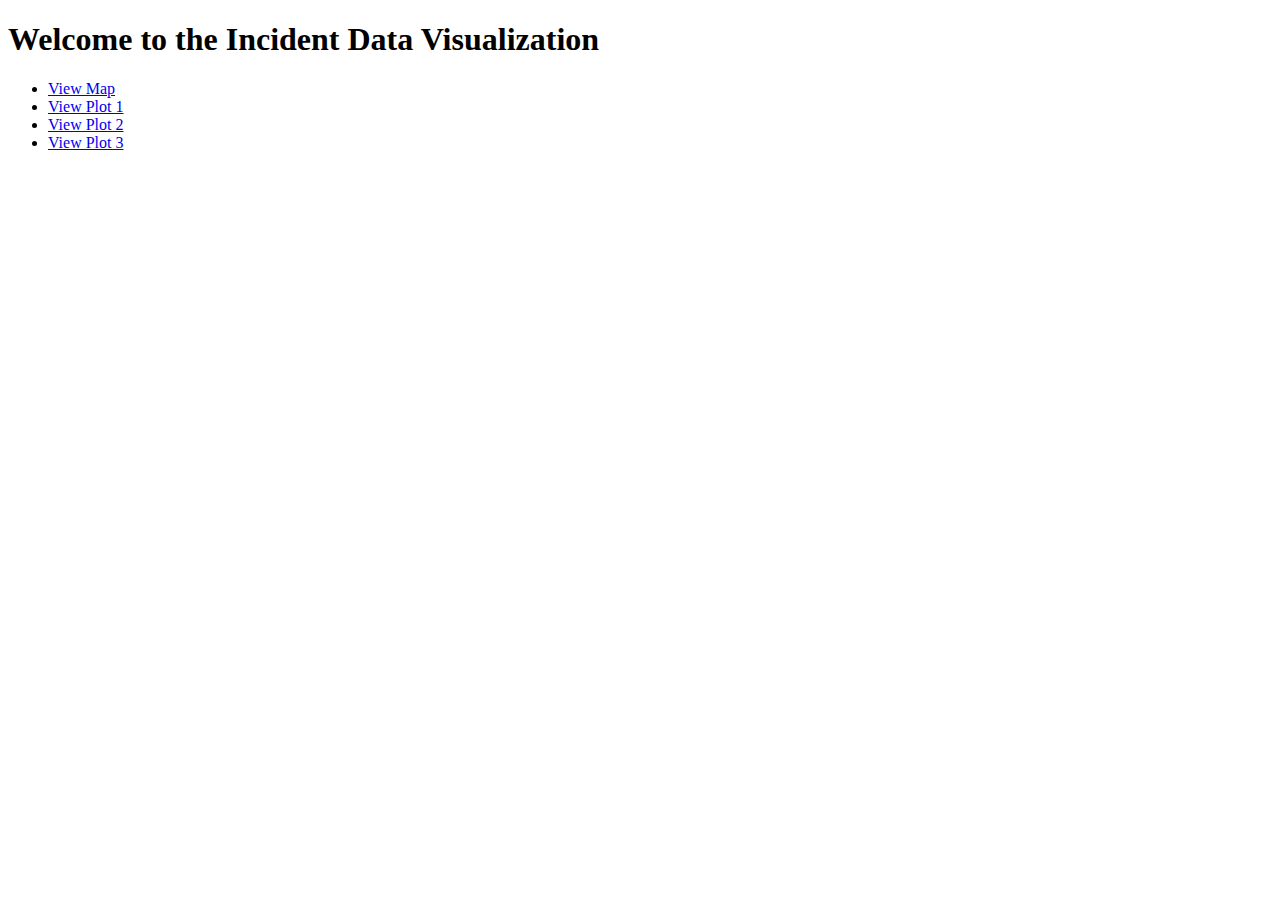
==== App/templates/index.html @ 7949c20d "Added some code and files" ====
<!DOCTYPE html>
<html>
<head>
    <title>Main Page</title>
</head>
<body>
    <h1>Welcome to the Incident Data Visualization</h1>
    <ul>
        <li><a href="/map">View Map</a></li>
        <li><a href="/plot1">View Plot 1</a></li>
        <li><a href="/plot2">View Plot 2</a></li>
        <li><a href="/plot3">View Plot 3</a></li>
    </ul>
</body>
</html>
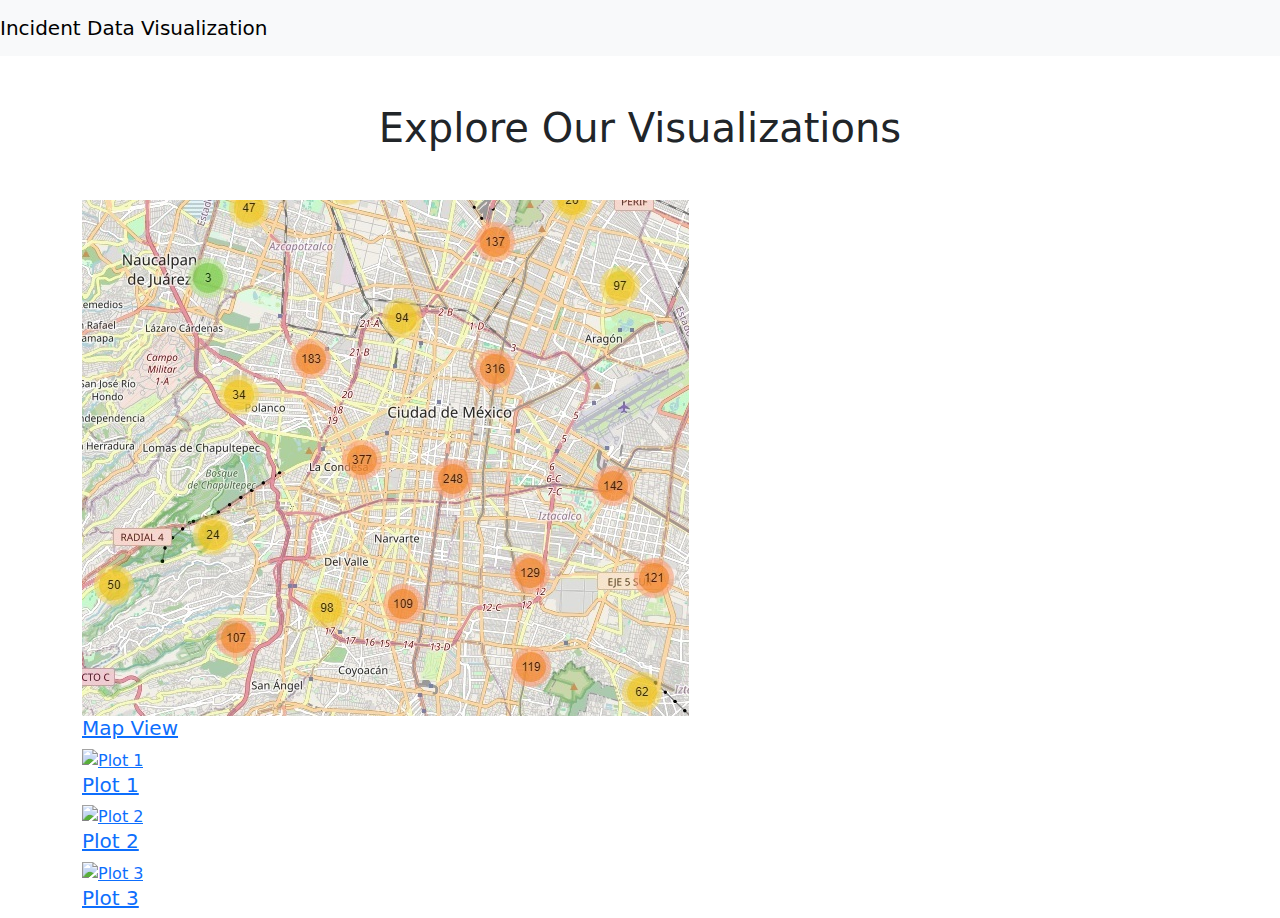
==== commit be9baca9: "New files" ====
--- a/App/templates/index.html
+++ b/App/templates/index.html
@@ -1,15 +1,47 @@
 <!DOCTYPE html>
-<html>
+<html lang="en">
 <head>
-    <title>Main Page</title>
+    <meta charset="utf-8">
+    <meta name="viewport" content="width=device-width, initial-scale=1">
+    <title>Incident Data Visualization</title>
+    <link href="https://cdn.jsdelivr.net/npm/bootstrap@5.3.3/dist/css/bootstrap.min.css" rel="stylesheet" integrity="sha384-QWTKZyjpPEjISv5WaRU9OFeRpok6YctnYmDr5pNlyT2bRjXh0JMhjY6hW+ALEwIH" crossorigin="anonymous">
+    <link rel="stylesheet" href="/static/css/index.css">
 </head>
 <body>
-    <h1>Welcome to the Incident Data Visualization</h1>
-    <ul>
-        <li><a href="/map">View Map</a></li>
-        <li><a href="/plot1">View Plot 1</a></li>
-        <li><a href="/plot2">View Plot 2</a></li>
-        <li><a href="/plot3">View Plot 3</a></li>
-    </ul>
+    <nav class="navbar navbar-expand-lg navbar-light bg-light">
+        <a class="navbar-brand" href="#">Incident Data Visualization</a>
+    </nav>
+
+    <div class="container mt-5">
+        <h1 class="text-center mb-5">Explore Our Visualizations</h1>
+        <div class="gallery">
+            <div class="gallery-item col-md-3">
+                <a href="/map">
+                    <img src="../static/img/map_img.jpg" alt="Map">
+                    <h5>Map View</h5>
+                </a>
+            </div>
+            <div class="gallery-item col-md-3">
+                <a href="/plot1">
+                    <img src="https://via.placeholder.com/300x200?text=Plot+1" alt="Plot 1">
+                    <h5>Plot 1</h5>
+                </a>
+            </div>
+            <div class="gallery-item col-md-3">
+                <a href="/plot2">
+                    <img src="https://via.placeholder.com/300x200?text=Plot+2" alt="Plot 2">
+                    <h5>Plot 2</h5>
+                </a>
+            </div>
+            <div class="gallery-item col-md-3">
+                <a href="/plot3">
+                    <img src="https://via.placeholder.com/300x200?text=Plot+3" alt="Plot 3">
+                    <h5>Plot 3</h5>
+                </a>
+            </div>
+        </div>
+    </div>
+
+    <script src="https://cdn.jsdelivr.net/npm/bootstrap@5.3.3/dist/js/bootstrap.bundle.min.js" integrity="sha384-YvpcrYf0tY3lHB60NNkmXc5s9fDVZLESaAA55NDzOxhy9GkcIdslK1eN7N6jIeHz" crossorigin="anonymous"></script>
 </body>
 </html>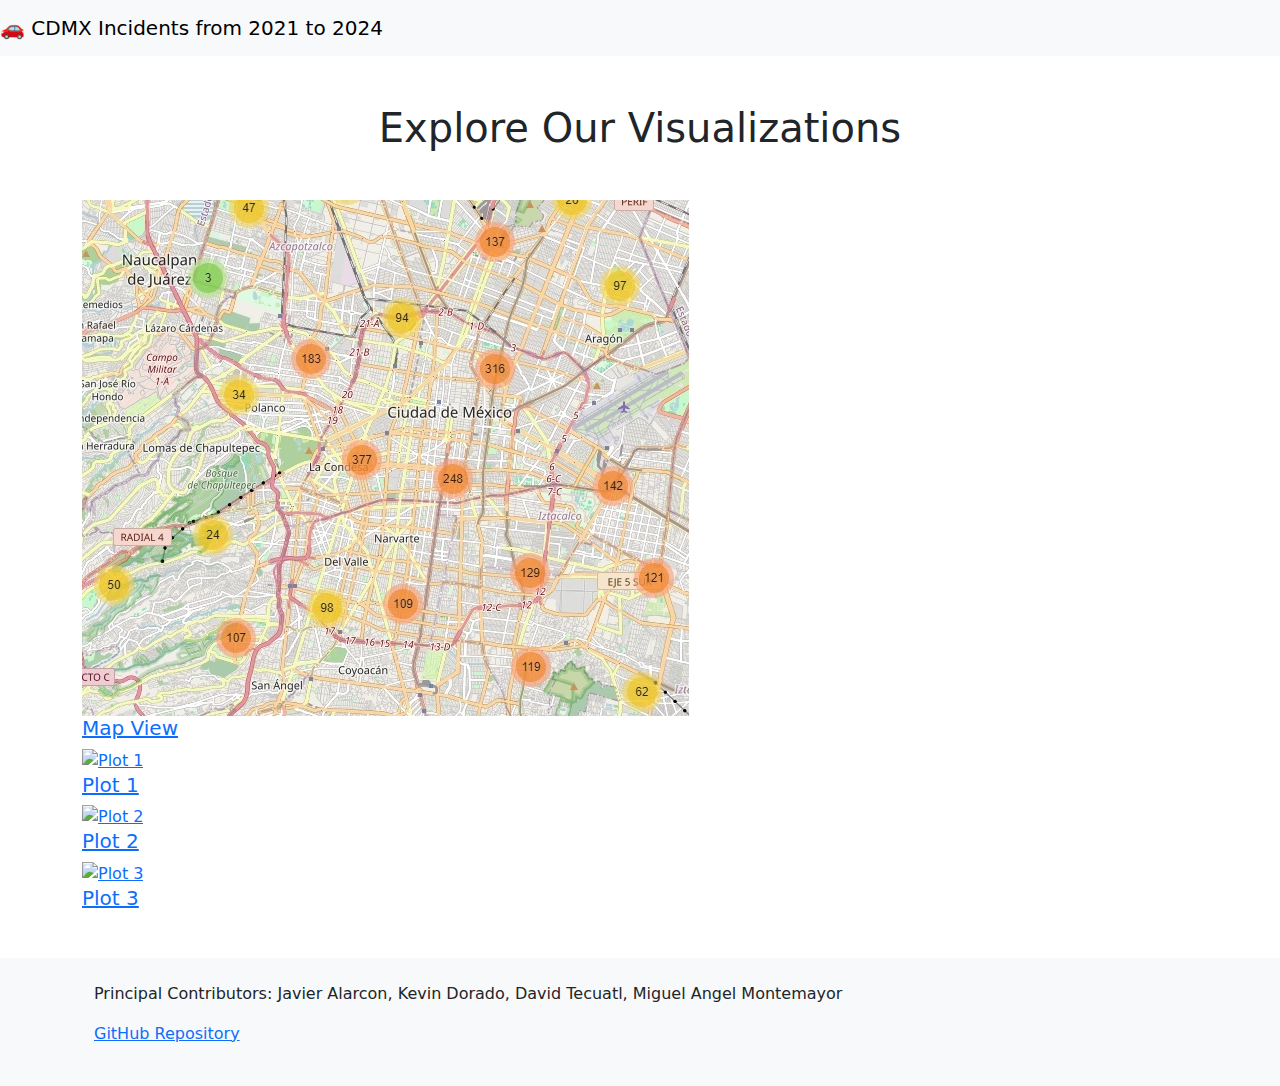
==== commit 004e0f8a: "added some icon and footer" ====
--- a/App/templates/index.html
+++ b/App/templates/index.html
@@ -6,10 +6,11 @@
     <title>Incident Data Visualization</title>
     <link href="https://cdn.jsdelivr.net/npm/bootstrap@5.3.3/dist/css/bootstrap.min.css" rel="stylesheet" integrity="sha384-QWTKZyjpPEjISv5WaRU9OFeRpok6YctnYmDr5pNlyT2bRjXh0JMhjY6hW+ALEwIH" crossorigin="anonymous">
     <link rel="stylesheet" href="/static/css/index.css">
+    <link rel="icon" href="/static/img/car.png" type="image/png">
 </head>
 <body>
     <nav class="navbar navbar-expand-lg navbar-light bg-light">
-        <a class="navbar-brand" href="#">Incident Data Visualization</a>
+        <a class="navbar-brand" href="/">🚗 CDMX Incidents from 2021 to 2024</a>
     </nav>
 
     <div class="container mt-5">
@@ -42,6 +43,13 @@
         </div>
     </div>
 
+    <footer class="bg-light text-center text-lg-start mt-5">
+        <div class="container p-4">
+            <p>Principal Contributors: Javier Alarcon, Kevin Dorado, David Tecuatl, Miguel Angel Montemayor</p>
+            <p><a href="https://github.com/chibigonor/Project-3-incidentes-viales-cdmx-22a24" target="_blank">GitHub Repository</a></p>
+        </div>
+    </footer>
+
     <script src="https://cdn.jsdelivr.net/npm/bootstrap@5.3.3/dist/js/bootstrap.bundle.min.js" integrity="sha384-YvpcrYf0tY3lHB60NNkmXc5s9fDVZLESaAA55NDzOxhy9GkcIdslK1eN7N6jIeHz" crossorigin="anonymous"></script>
 </body>
 </html>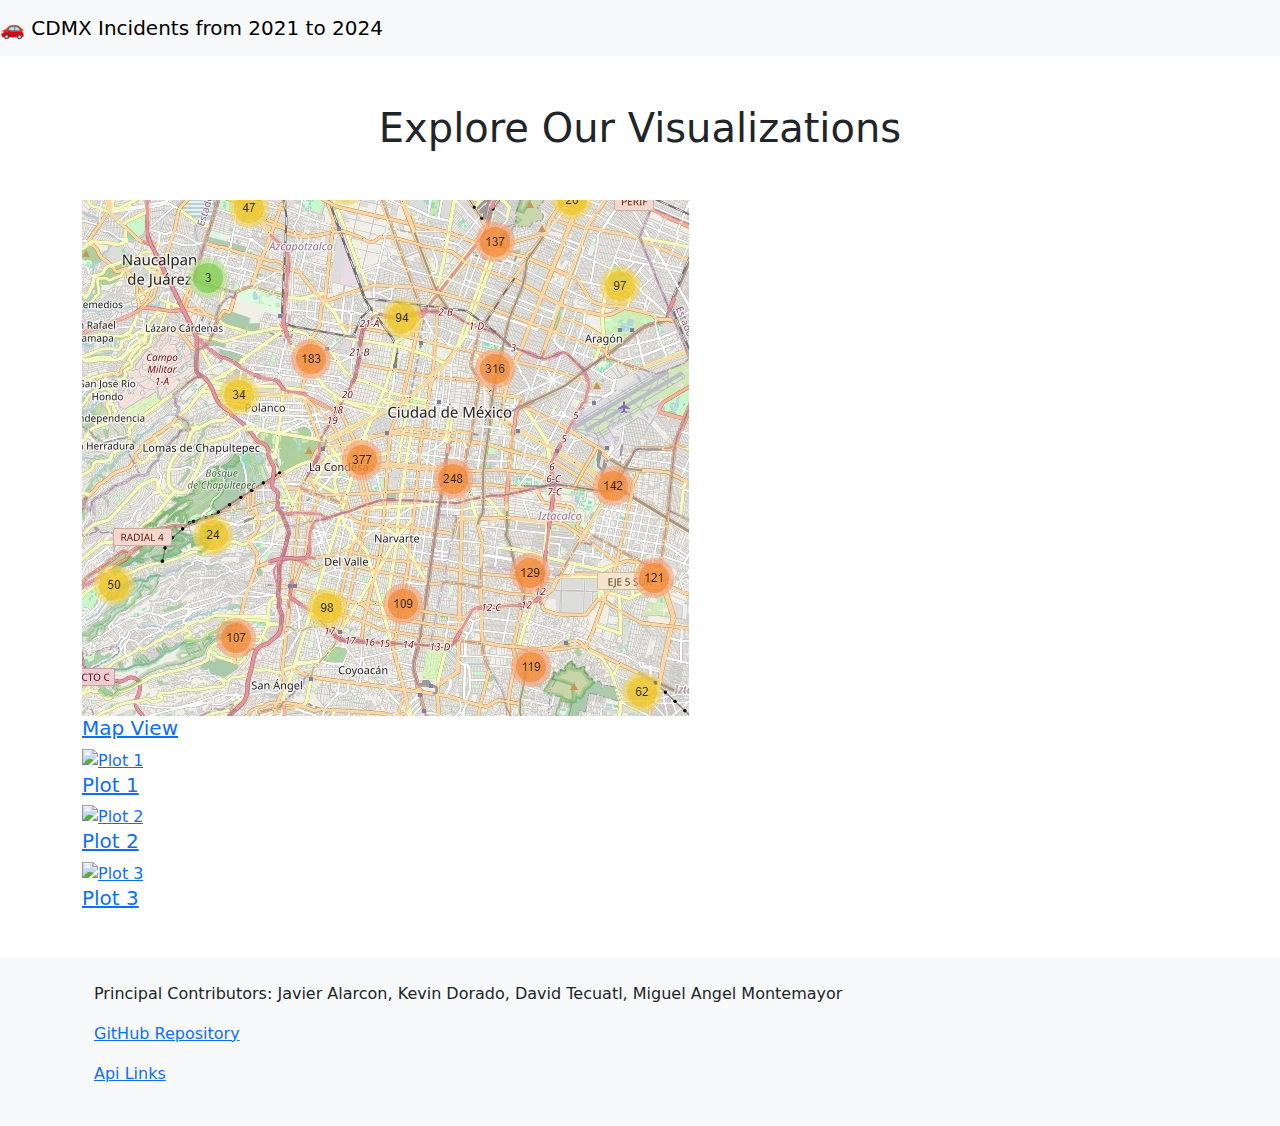
==== commit b922f7b2: "Added some styling and table with datatable js" ====
--- a/App/templates/index.html
+++ b/App/templates/index.html
@@ -47,6 +47,7 @@
         <div class="container p-4">
             <p>Principal Contributors: Javier Alarcon, Kevin Dorado, David Tecuatl, Miguel Angel Montemayor</p>
             <p><a href="https://github.com/chibigonor/Project-3-incidentes-viales-cdmx-22a24" target="_blank">GitHub Repository</a></p>
+            <p><a href="/table">Api Links</a></p>
         </div>
     </footer>
 
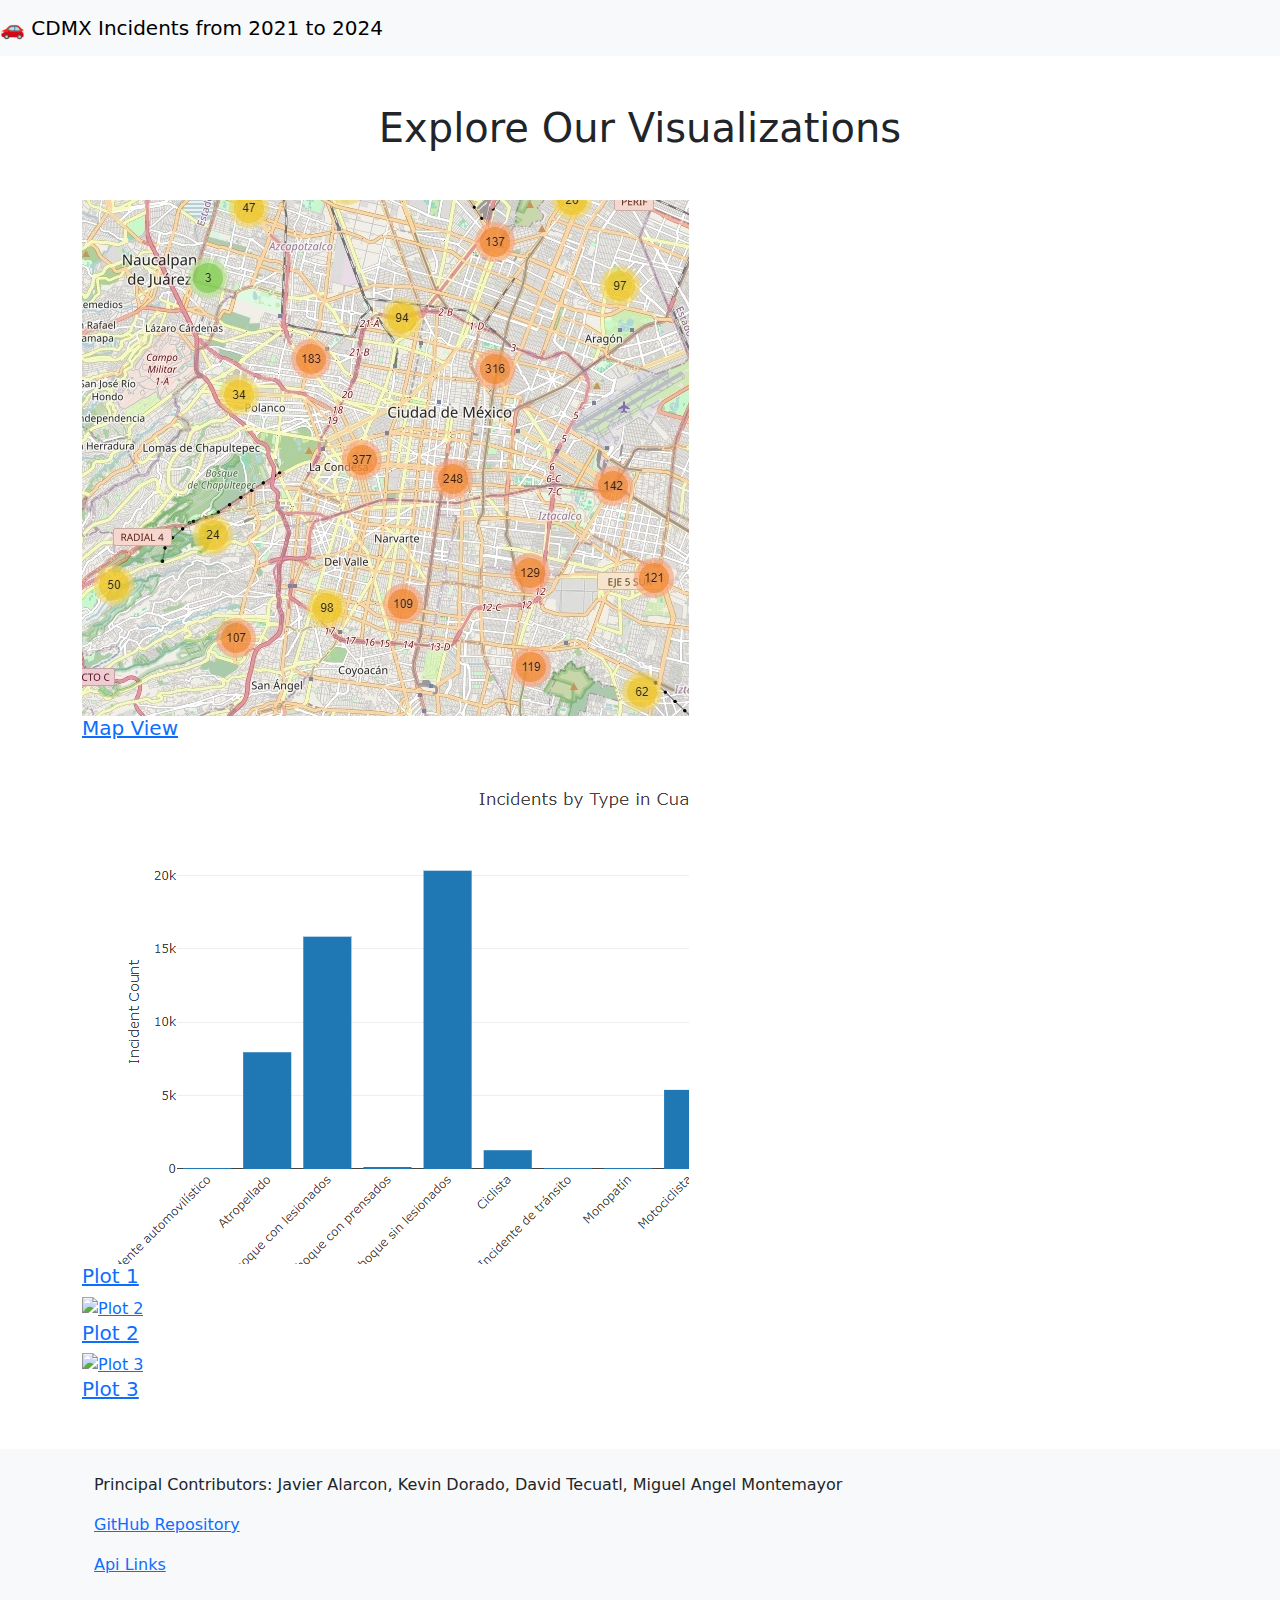
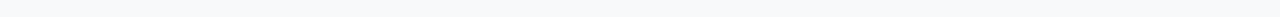
==== commit 006d9803: "Added more img to the template index" ====
--- a/App/templates/index.html
+++ b/App/templates/index.html
@@ -24,7 +24,7 @@
             </div>
             <div class="gallery-item col-md-3">
                 <a href="/plot1">
-                    <img src="https://via.placeholder.com/300x200?text=Plot+1" alt="Plot 1">
+                    <img src="../static/img/plot1.png" alt="Plot 1">
                     <h5>Plot 1</h5>
                 </a>
             </div>
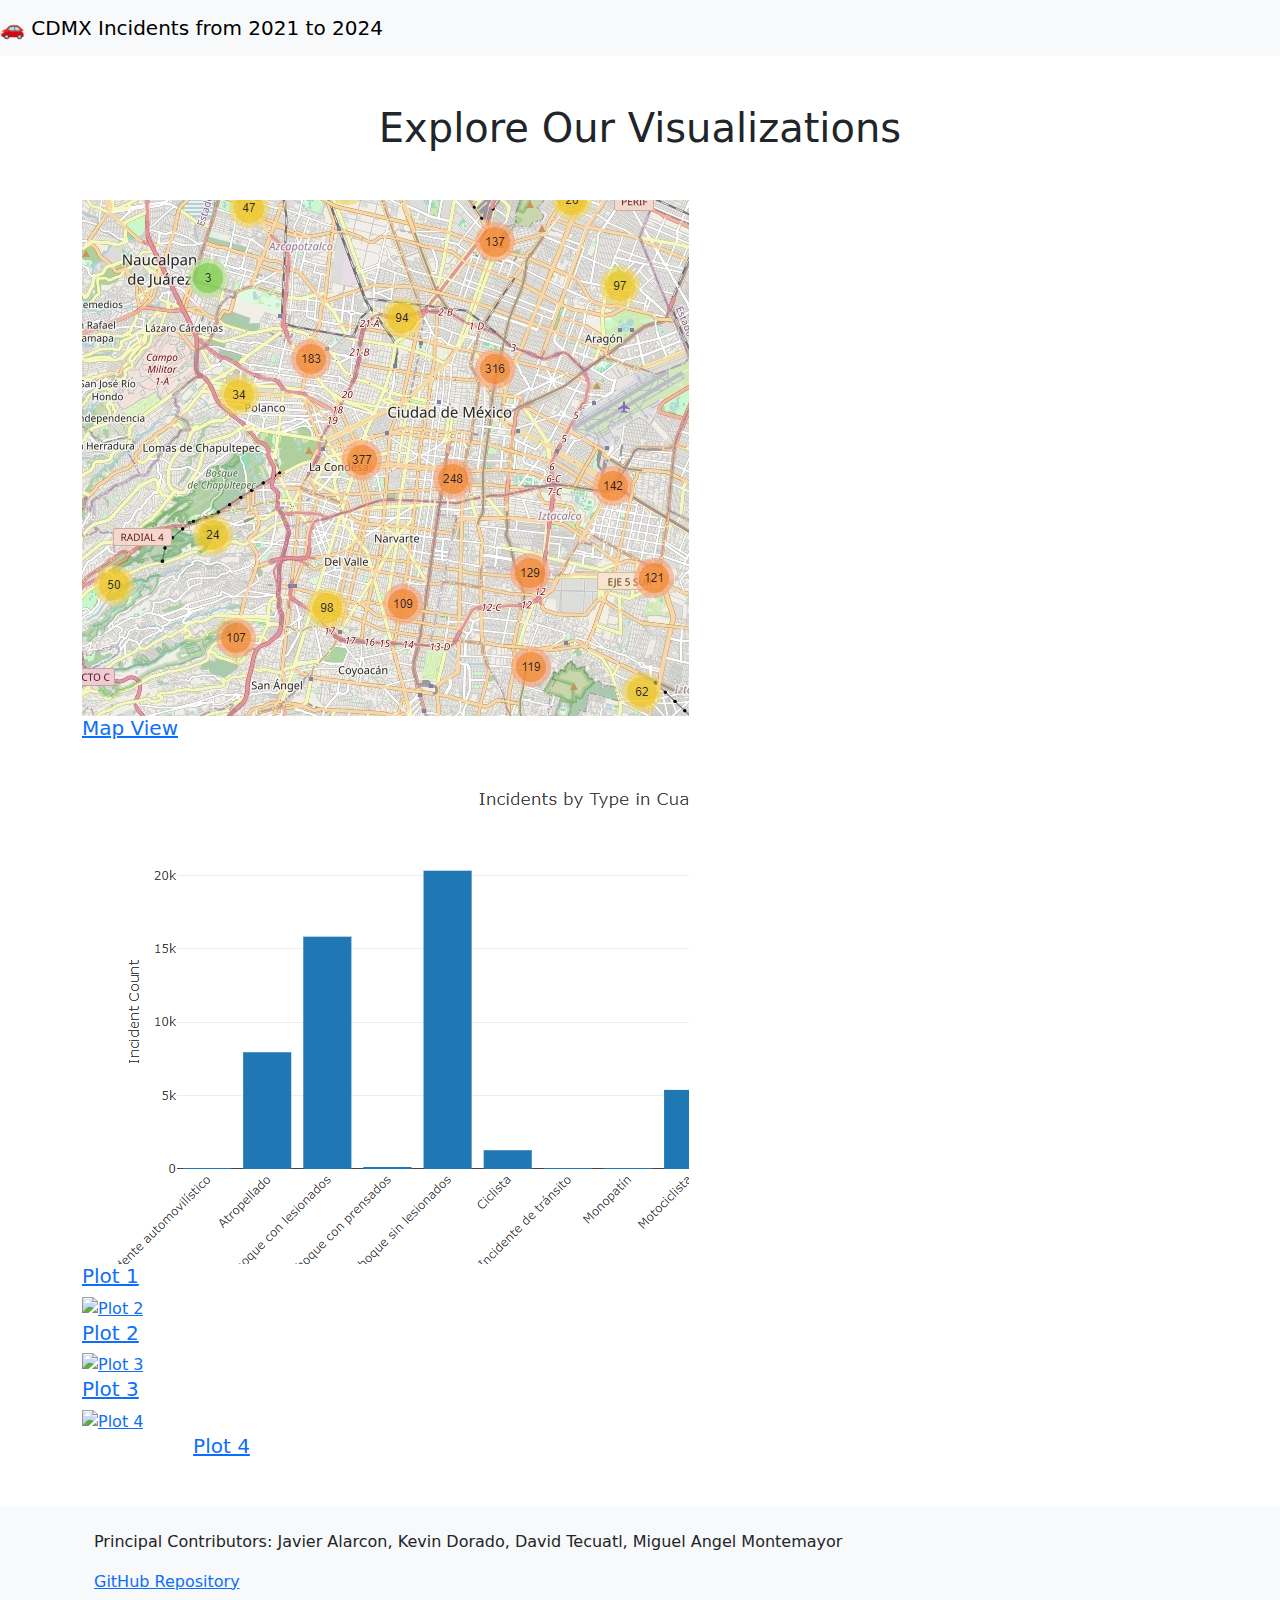
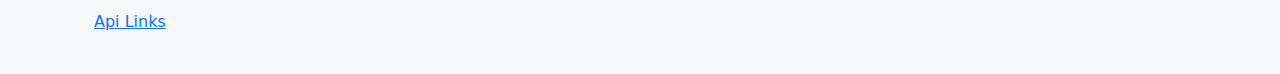
==== commit fe0a969f: "Added a fourth block index" ====
--- a/App/templates/index.html
+++ b/App/templates/index.html
@@ -40,6 +40,12 @@
                     <h5>Plot 3</h5>
                 </a>
             </div>
+            <div class="gallery-item col-md-3">
+                <a href="/plot4">
+                    <img src="https://via.placeholder.com/300x200?text=Plot+4" class="img-fluid" alt="Plot 4">
+                    <h5 class="text-center">Plot 4</h5>
+                </a>
+            </div>
         </div>
     </div>
 
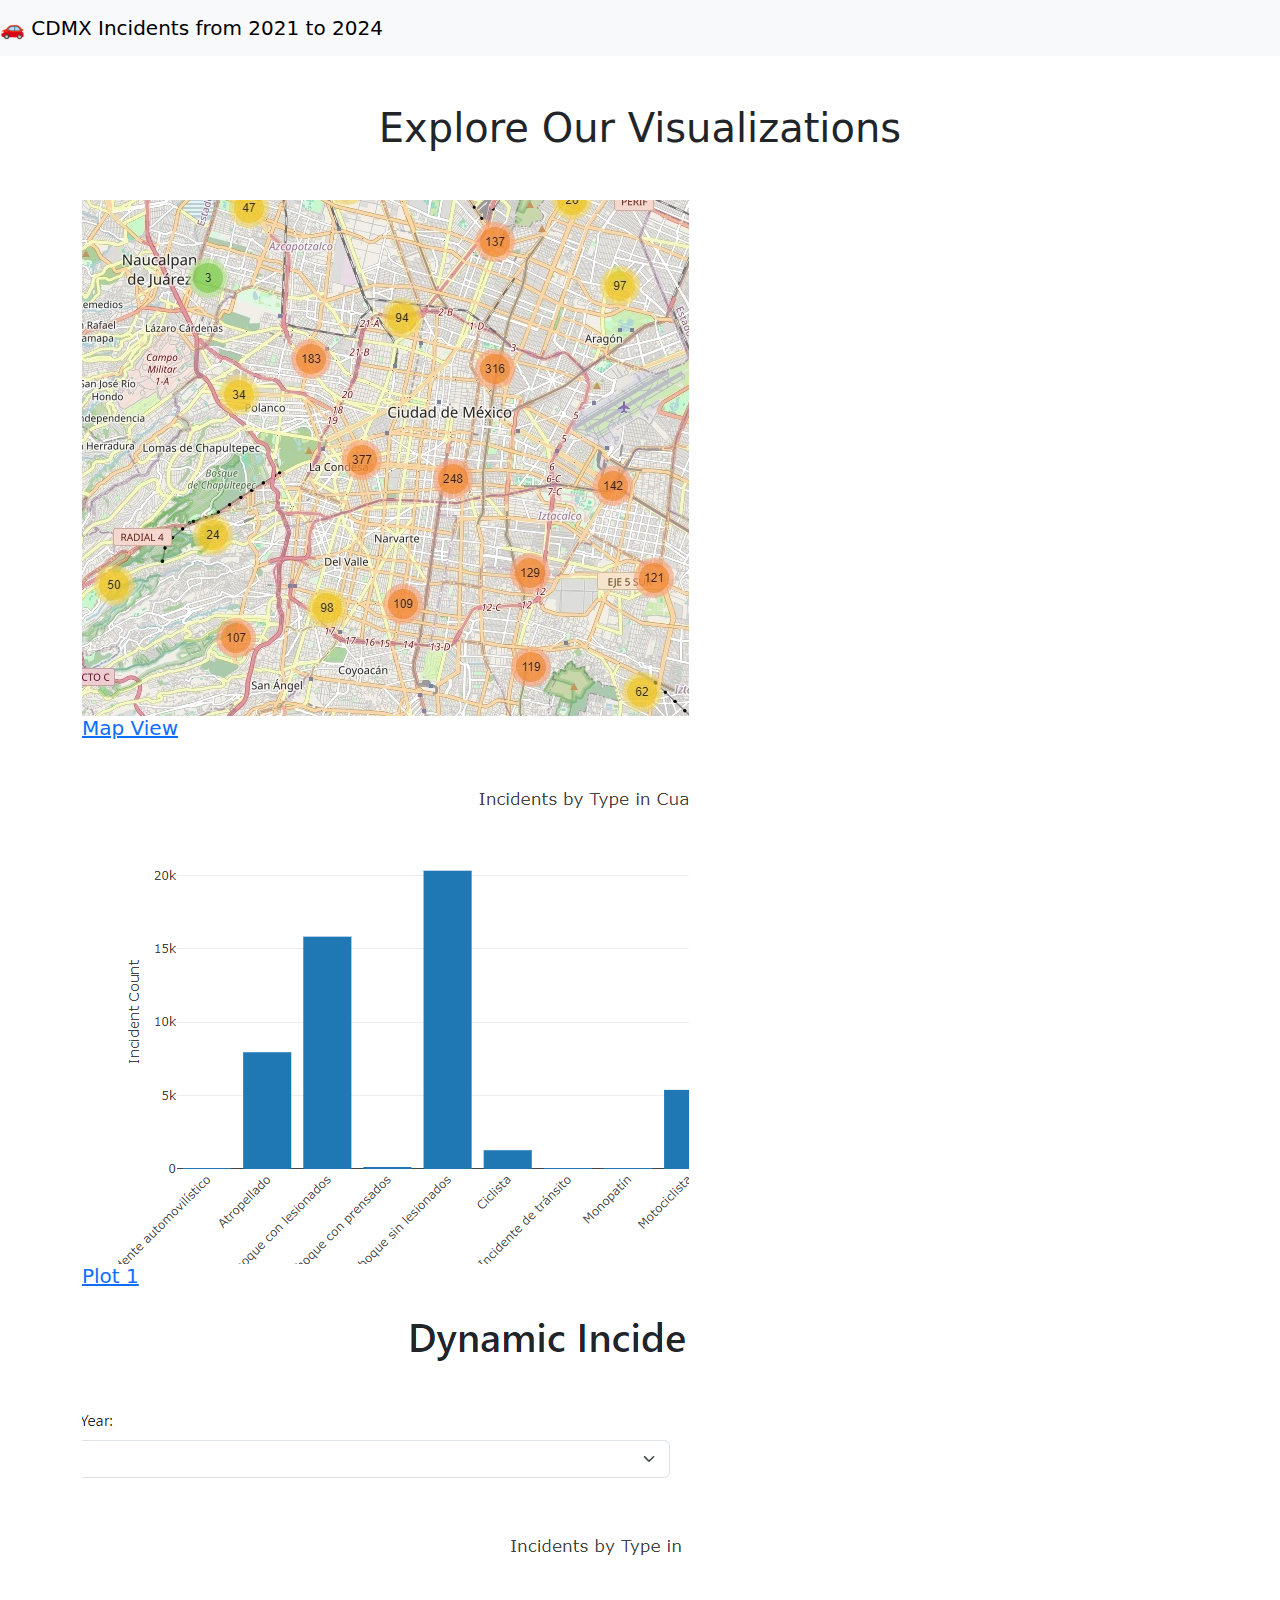
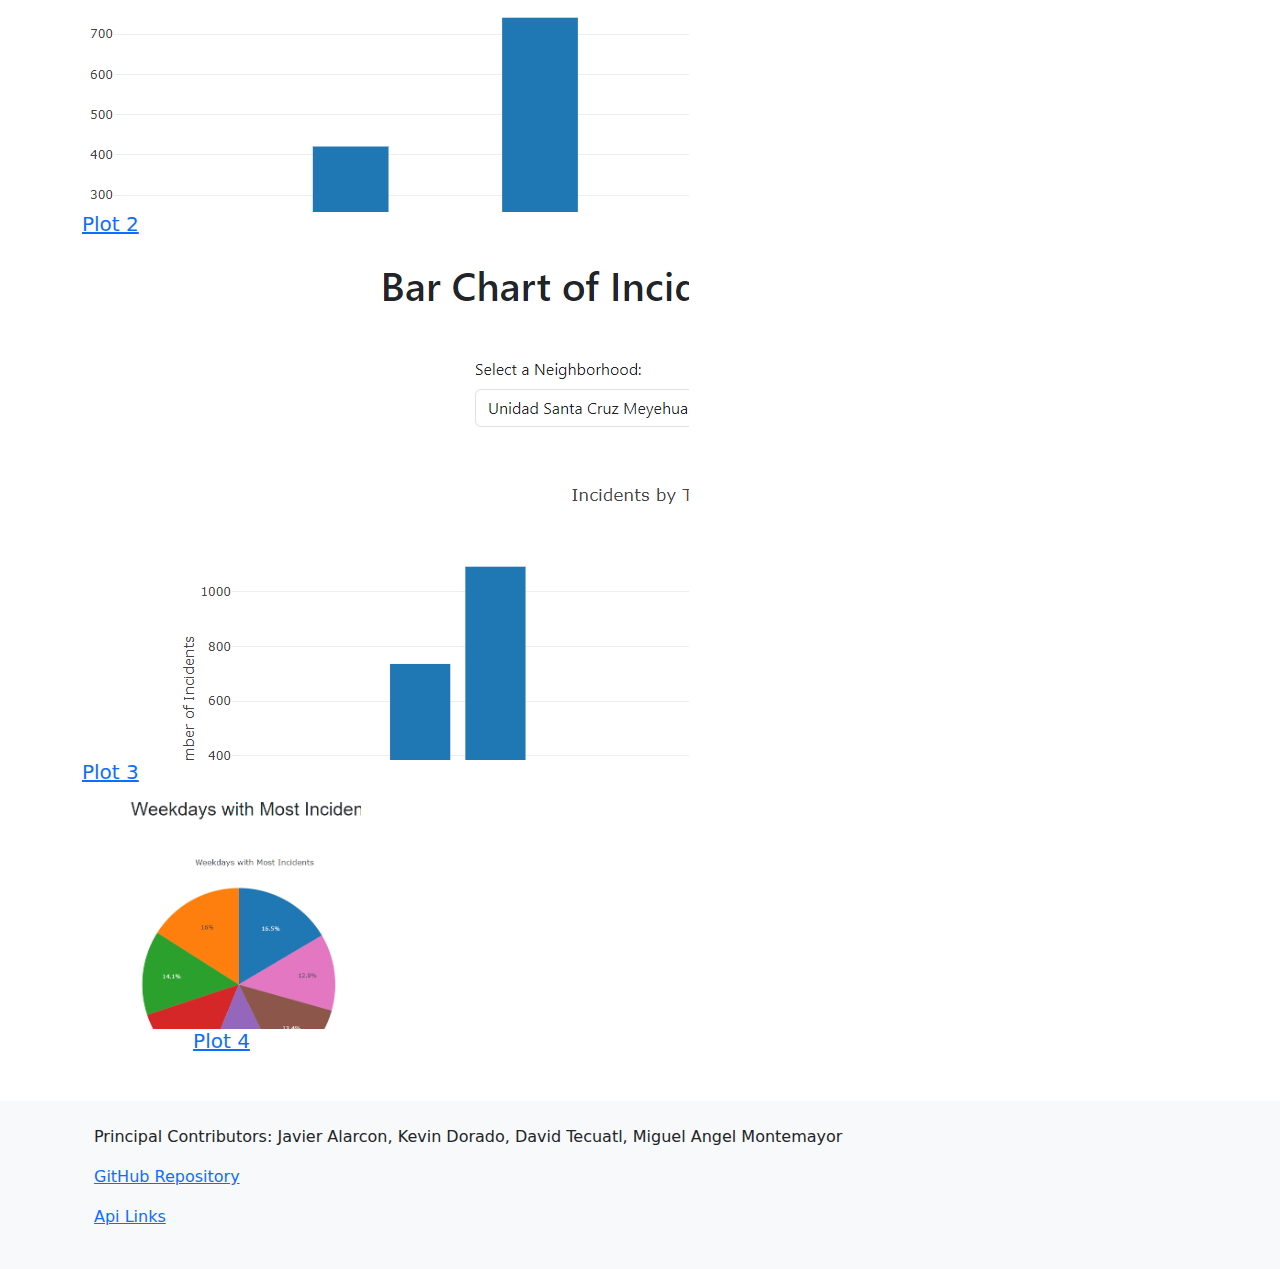
==== commit 6ad003e7: "Added plot 4 section" ====
--- a/App/templates/index.html
+++ b/App/templates/index.html
@@ -30,19 +30,19 @@
             </div>
             <div class="gallery-item col-md-3">
                 <a href="/plot2">
-                    <img src="https://via.placeholder.com/300x200?text=Plot+2" alt="Plot 2">
+                    <img src="../static/img/plot2.png" alt="Plot 2">
                     <h5>Plot 2</h5>
                 </a>
             </div>
             <div class="gallery-item col-md-3">
                 <a href="/plot3">
-                    <img src="https://via.placeholder.com/300x200?text=Plot+3" alt="Plot 3">
+                    <img src="../static/img/plot3.png" alt="Plot 3">
                     <h5>Plot 3</h5>
                 </a>
             </div>
             <div class="gallery-item col-md-3">
                 <a href="/plot4">
-                    <img src="https://via.placeholder.com/300x200?text=Plot+4" class="img-fluid" alt="Plot 4">
+                    <img src="../static/img/plot4.png" class="img-fluid" alt="Plot 4">
                     <h5 class="text-center">Plot 4</h5>
                 </a>
             </div>
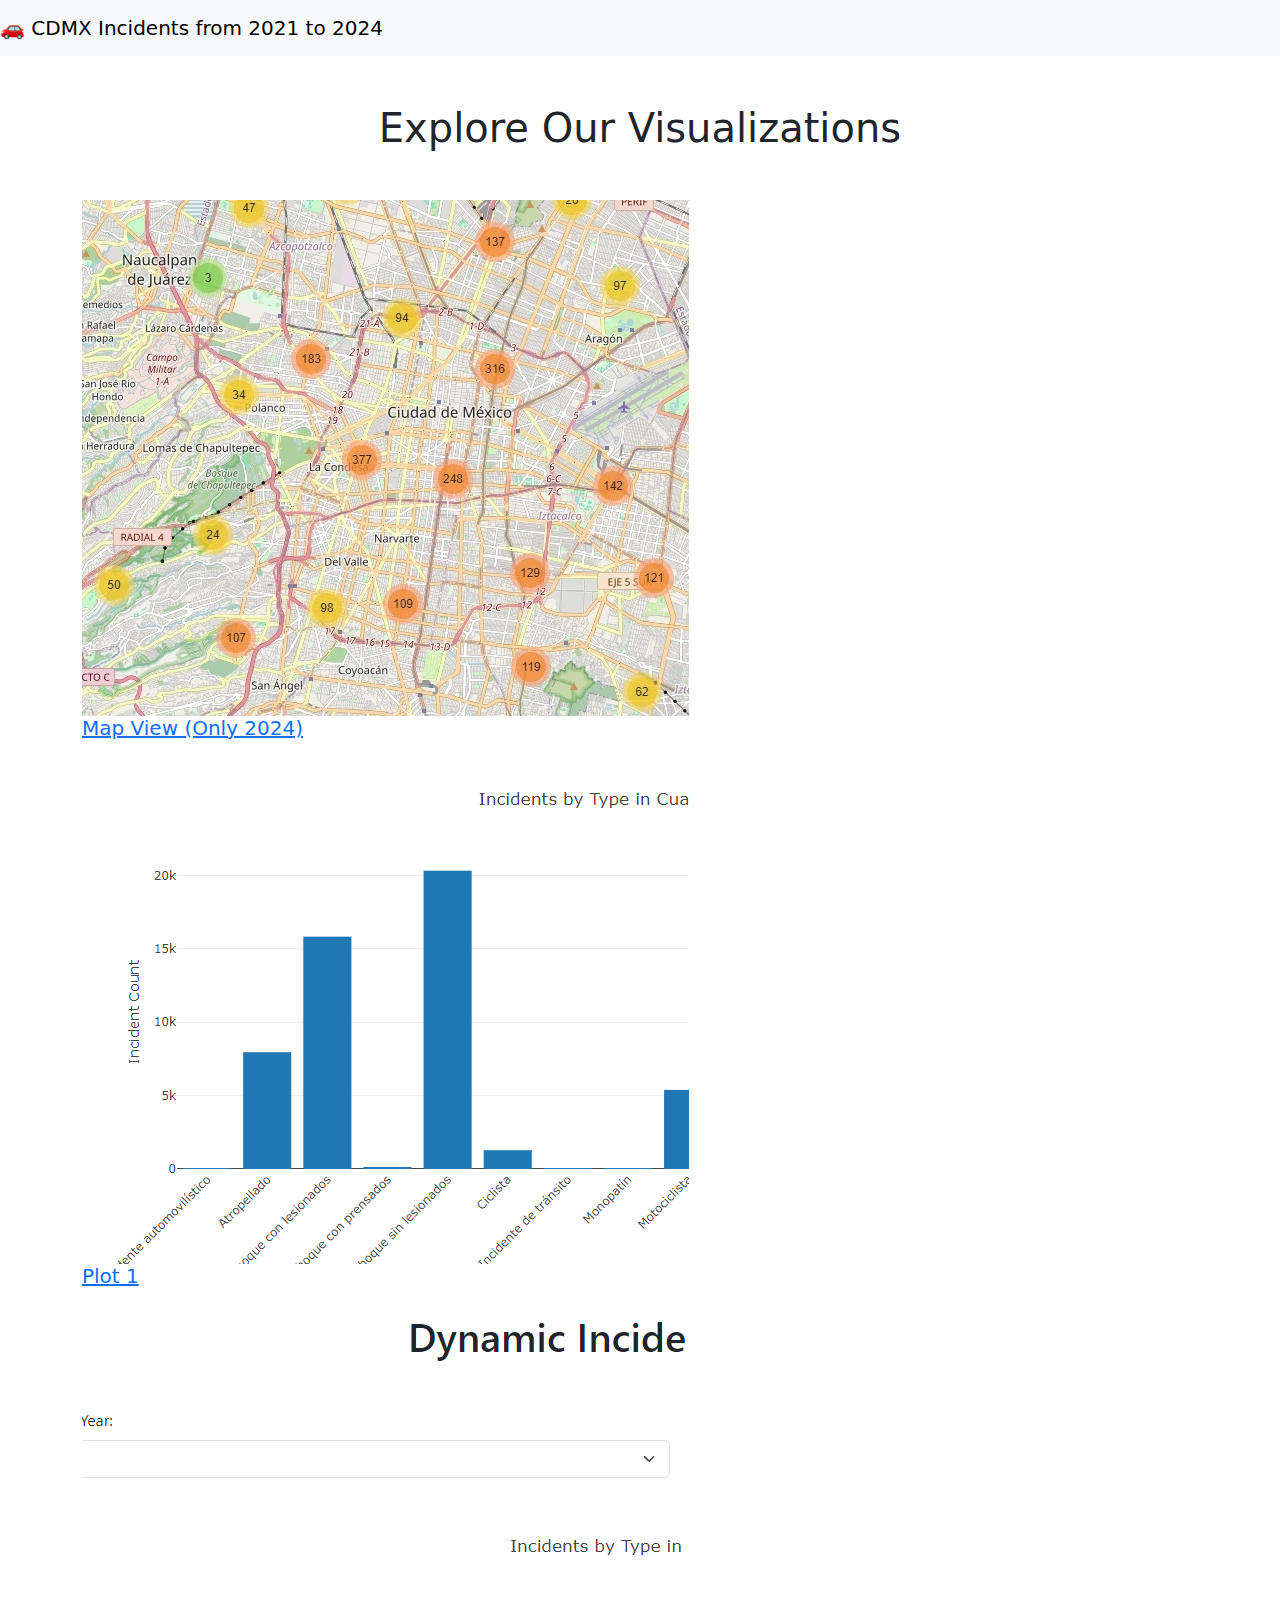
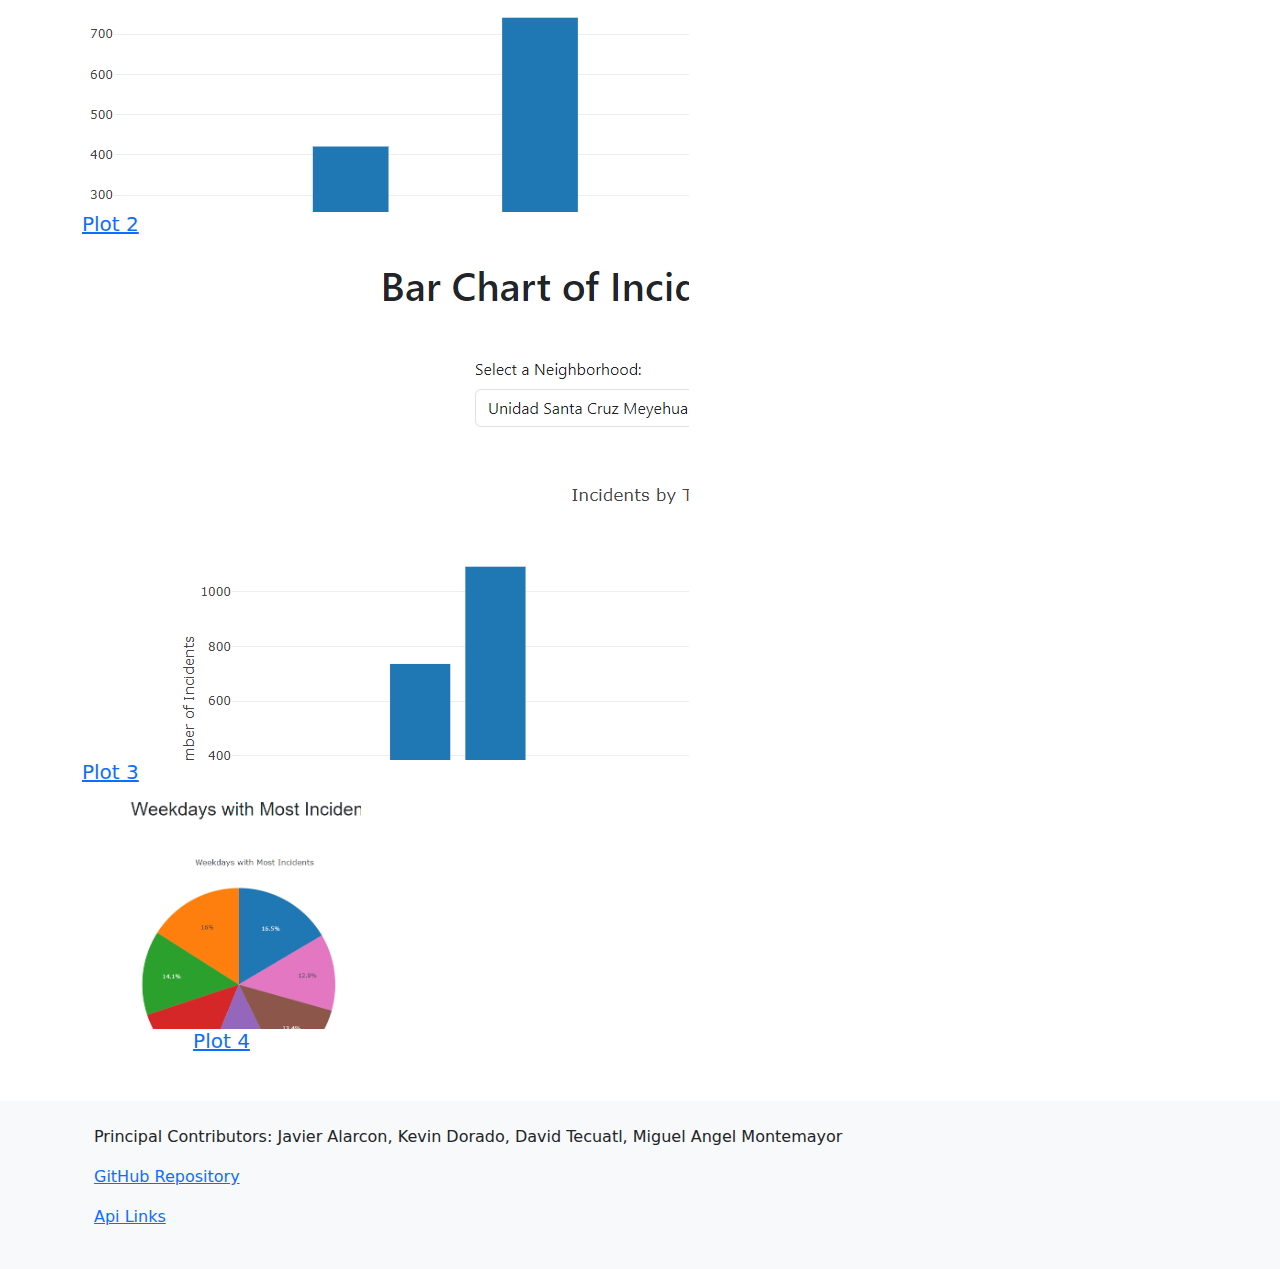
==== commit c45b0712: "Added some comments to the scripts" ====
--- a/App/templates/index.html
+++ b/App/templates/index.html
@@ -19,7 +19,7 @@
             <div class="gallery-item col-md-3">
                 <a href="/map">
                     <img src="../static/img/map_img.jpg" alt="Map">
-                    <h5>Map View</h5>
+                    <h5>Map View (Only 2024)</h5>
                 </a>
             </div>
             <div class="gallery-item col-md-3">
